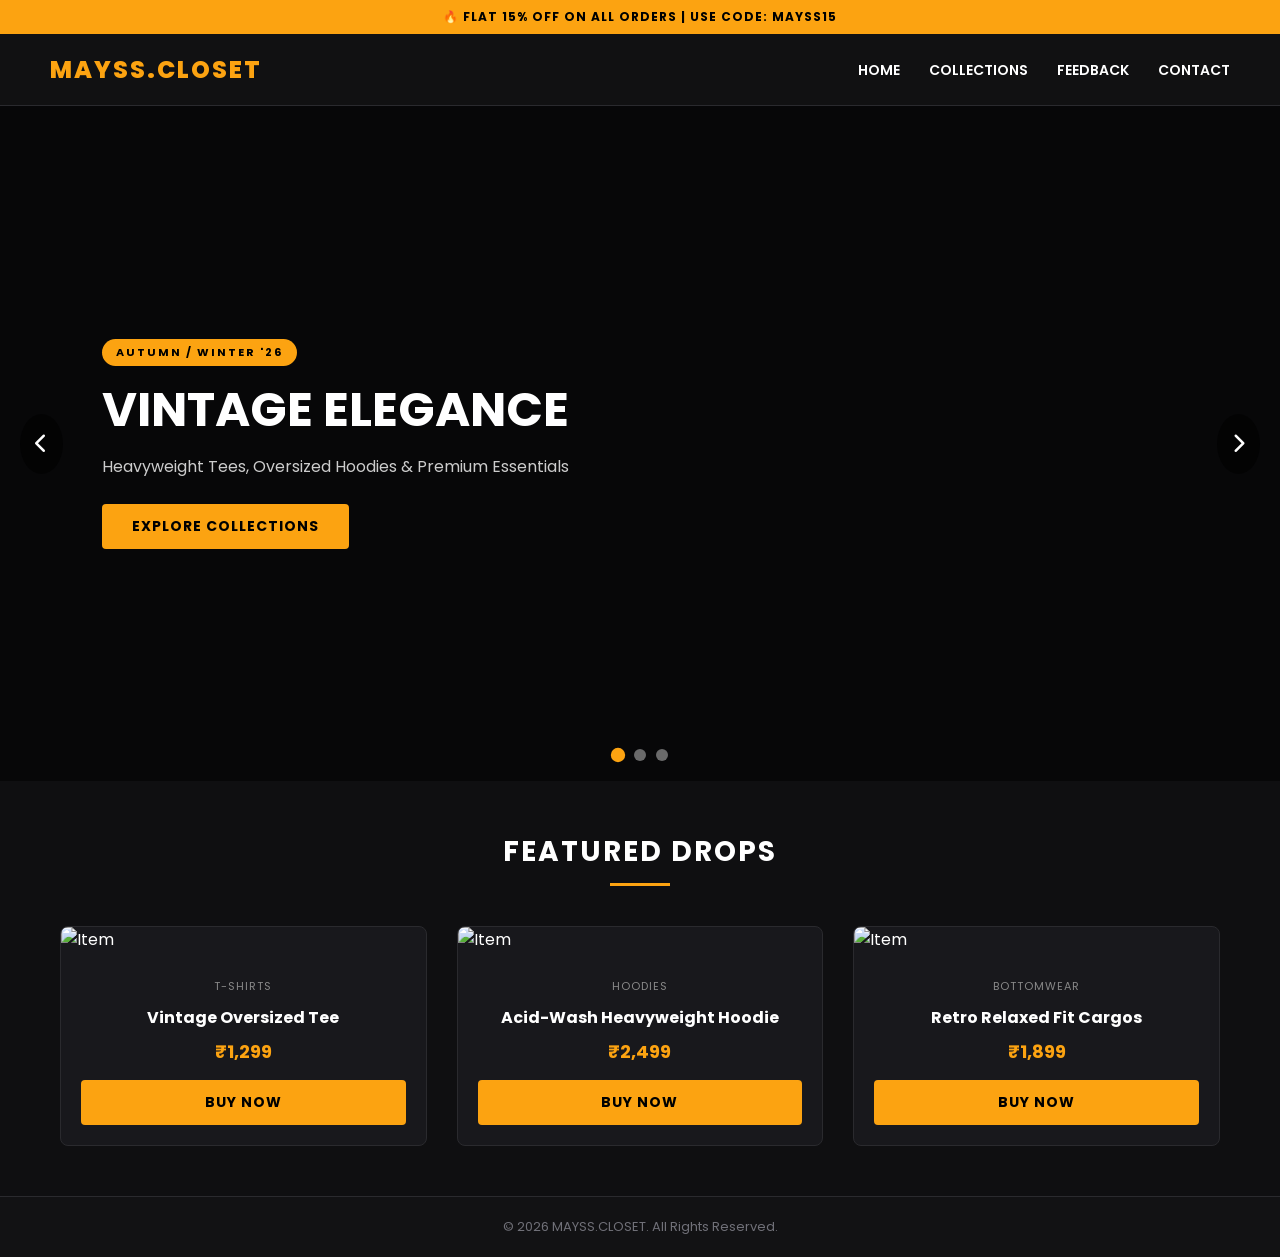
==== index.html @ 42853d1c "Add files via upload" ====
<!DOCTYPE html>
<html lang="en">
<head>
    <meta charset="UTF-8">
    <meta name="viewport" content="width=device-width, initial-scale=1.0">
    <title>mayss.closet | Premium Fashion</title>
    
    <!-- Google Fonts & Font Awesome Icons -->
    <link href="https://fonts.googleapis.com/css2?family=Poppins:wght@300;400;600;700&display=swap" rel="stylesheet">
    <link rel="stylesheet" href="https://cdnjs.cloudflare.com/ajax/libs/font-awesome/6.4.0/css/all.min.css">

    <style>
        * {
            margin: 0;
            padding: 0;
            box-sizing: border-box;
            font-family: 'Poppins', sans-serif;
        }

        body {
            background-color: #0f0f11;
            color: #ffffff;
            overflow-x: hidden;
        }

        /* Top Bar Announcement */
        .top-bar {
            background: #fca311;
            color: #000;
            text-align: center;
            padding: 8px;
            font-size: 12px;
            font-weight: 700;
            letter-spacing: 1px;
            text-transform: uppercase;
        }

        /* Header Navigation */
        header {
            background: rgba(18, 18, 20, 0.95);
            padding: 18px 50px;
            display: flex;
            justify-content: space-between;
            align-items: center;
            border-bottom: 1px solid #2a2a2e;
            position: sticky;
            top: 0;
            z-index: 1000;
        }

        .logo {
            font-size: 24px;
            font-weight: 800;
            color: #fca311;
            letter-spacing: 2px;
            text-transform: uppercase;
        }

        nav a {
            color: #ffffff;
            text-decoration: none;
            margin-left: 25px;
            font-weight: 600;
            font-size: 14px;
            text-transform: uppercase;
            transition: 0.3s;
        }

        nav a:hover {
            color: #fca311;
        }

        /* Hero Banner Slider Section */
        .hero-slider {
            position: relative;
            width: 100%;
            height: 75vh;
            overflow: hidden;
        }

        .slide {
            position: absolute;
            top: 0;
            left: 0;
            width: 100%;
            height: 100%;
            opacity: 0;
            transition: opacity 0.8s ease-in-out;
            background-size: cover;
            background-position: center;
            display: flex;
            align-items: center;
            padding-left: 8%;
        }

        .slide.active {
            opacity: 1;
        }

        .slide::before {
            content: '';
            position: absolute;
            top: 0; left: 0; right: 0; bottom: 0;
            background: rgba(0, 0, 0, 0.5);
        }

        .hero-content {
            position: relative;
            z-index: 2;
            max-width: 600px;
        }

        .badge {
            background: #fca311;
            color: #000;
            font-size: 11px;
            font-weight: 700;
            padding: 5px 14px;
            letter-spacing: 2px;
            text-transform: uppercase;
            border-radius: 20px;
            display: inline-block;
            margin-bottom: 15px;
        }

        .hero-content h1 {
            font-size: 48px;
            font-weight: 700;
            margin-bottom: 15px;
            line-height: 1.2;
            text-transform: uppercase;
        }

        .hero-content p {
            font-size: 16px;
            color: #cccccc;
            margin-bottom: 25px;
        }

        /* Primary Button */
        .btn-primary {
            display: inline-block;
            padding: 12px 30px;
            background: #fca311;
            color: #000;
            text-decoration: none;
            font-weight: 700;
            font-size: 14px;
            letter-spacing: 1px;
            text-transform: uppercase;
            border-radius: 4px;
            transition: 0.3s ease;
            border: none;
            cursor: pointer;
        }

        .btn-primary:hover {
            background: #ffffff;
            color: #000;
        }

        /* Slider Controls (Dots & Arrows) */
        .slider-arrow {
            position: absolute;
            top: 50%;
            transform: translateY(-50%);
            background: rgba(0,0,0,0.6);
            color: #fff;
            border: none;
            font-size: 20px;
            padding: 15px;
            cursor: pointer;
            z-index: 10;
            border-radius: 50%;
            transition: 0.3s;
        }

        .slider-arrow:hover {
            background: #fca311;
            color: #000;
        }

        .prev { left: 20px; }
        .next { right: 20px; }

        .dots-container {
            position: absolute;
            bottom: 20px;
            width: 100%;
            display: flex;
            justify-content: center;
            gap: 10px;
            z-index: 10;
        }

        .dot {
            width: 12px;
            height: 12px;
            background: rgba(255,255,255,0.4);
            border-radius: 50%;
            cursor: pointer;
        }

        .dot.active {
            background: #fca311;
            transform: scale(1.2);
        }

        /* Main Container & Product Grid */
        .container {
            max-width: 1200px;
            margin: 50px auto;
            padding: 0 20px;
        }

        .section-title {
            text-align: center;
            font-size: 28px;
            text-transform: uppercase;
            letter-spacing: 2px;
            margin-bottom: 40px;
            position: relative;
        }

        .section-title::after {
            content: '';
            display: block;
            width: 60px;
            height: 3px;
            background: #fca311;
            margin: 10px auto 0;
        }

        .grid {
            display: grid;
            grid-template-columns: repeat(auto-fit, minmax(260px, 1fr));
            gap: 30px;
        }

        .product-card {
            background: #18181c;
            border: 1px solid #2a2a2e;
            border-radius: 8px;
            overflow: hidden;
            transition: 0.3s ease;
        }

        .product-card:hover {
            transform: translateY(-8px);
            border-color: #fca311;
        }

        .card-img {
            height: 320px;
            width: 100%;
            object-fit: cover;
        }

        .card-details {
            padding: 20px;
            text-align: center;
        }

        .category {
            font-size: 11px;
            color: #888;
            text-transform: uppercase;
            letter-spacing: 1px;
        }

        .card-details h3 {
            font-size: 16px;
            margin: 8px 0;
        }

        .price {
            font-size: 18px;
            font-weight: 700;
            color: #fca311;
            margin-bottom: 15px;
        }

        /* Footer */
        footer {
            background: #121214;
            border-top: 1px solid #2a2a2e;
            color: #707078;
            text-align: center;
            padding: 20px;
            font-size: 13px;
            margin-top: 50px;
        }
    </style>
</head>
<body>

<div class="top-bar">🔥 FLAT 15% OFF ON ALL ORDERS | USE CODE: MAYSS15</div>

<header>
    <div class="logo">MAYSS.CLOSET</div>
    <nav>
        <a href="index.php">Home</a>
        <a href="products.php">Collections</a>
        <a href="feedback.php">Feedback</a>
        <a href="contact.php">Contact</a>
    </nav>
</header>

<!-- Banner Slider -->
<div class="hero-slider">
    <!-- Slide 1 -->
    <div class="slide active" style="background-image: url('https://images.unsplash.com/photo-1441986300917-64674bd600d8?auto=format&fit=crop&w=1600&q=80');">
        <div class="hero-content">
            <span class="badge">Autumn / Winter '26</span>
            <h1>Vintage Elegance</h1>
            <p>Heavyweight Tees, Oversized Hoodies & Premium Essentials</p>
            <a href="products.php" class="btn-primary">Explore Collections</a>
        </div>
    </div>

    <!-- Slide 2 -->
    <div class="slide" style="background-image: url('https://images.unsplash.com/photo-1490481651871-ab68de25d43d?auto=format&fit=crop&w=1600&q=80');">
        <div class="hero-content">
            <span class="badge">Limited Streetwear Drop</span>
            <h1>Urban Authority</h1>
            <p>Designed for Maximum Comfort & Unmatched Street Cred</p>
            <a href="products.php" class="btn-primary">Shop Streetwear</a>
        </div>
    </div>

    <!-- Slide 3 -->
    <div class="slide" style="background-image: url('https://images.unsplash.com/photo-1469334031218-e382a71b716b?auto=format&fit=crop&w=1600&q=80');">
        <div class="hero-content">
            <span class="badge">Trending Now</span>
            <h1>Aesthetic Denim</h1>
            <p>Classic Acid Wash Outerwear & Cargo Pants</p>
            <a href="products.php" class="btn-primary">View Collection</a>
        </div>
    </div>

    <!-- Controls -->
    <button class="slider-arrow prev" onclick="changeSlide(-1)"><i class="fa-solid fa-chevron-left"></i></button>
    <button class="slider-arrow next" onclick="changeSlide(1)"><i class="fa-solid fa-chevron-right"></i></button>

    <div class="dots-container">
        <span class="dot active" onclick="setSlide(0)"></span>
        <span class="dot" onclick="setSlide(1)"></span>
        <span class="dot" onclick="setSlide(2)"></span>
    </div>
</div>

<!-- Featured Products Section -->
<div class="container">
    <h2 class="section-title">Featured Drops</h2>
    <div class="grid">

        <div class="product-card">
            <img class="card-img" src="https://images.unsplash.com/photo-1521572267360-ee0c2909d518?auto=format&fit=crop&w=600&q=80" alt="Item">
            <div class="card-details">
                <span class="category">T-Shirts</span>
                <h3>Vintage Oversized Tee</h3>
                <p class="price">₹1,299</p>
                <a href="checkout.php?item=Vintage%20Oversized%20Tee&price=1299" class="btn-primary" style="display:block; text-align:center;">Buy Now</a>
            </div>
        </div>

        <div class="product-card">
            <img class="card-img" src="https://images.unsplash.com/photo-1556905055-8f358a7a47b2?auto=format&fit=crop&w=600&q=80" alt="Item">
            <div class="card-details">
                <span class="category">Hoodies</span>
                <h3>Acid-Wash Heavyweight Hoodie</h3>
                <p class="price">₹2,499</p>
                <a href="checkout.php?item=Acid-Wash%20Heavyweight%20Hoodie&price=2499" class="btn-primary" style="display:block; text-align:center;">Buy Now</a>
            </div>
        </div>

        <div class="product-card">
            <img class="card-img" src="https://images.unsplash.com/photo-1541099649105-f69ad21f3246?auto=format&fit=crop&w=600&q=80" alt="Item">
            <div class="card-details">
                <span class="category">Bottomwear</span>
                <h3>Retro Relaxed Fit Cargos</h3>
                <p class="price">₹1,899</p>
                <a href="checkout.php?item=Retro%20Relaxed%20Fit%20Cargos&price=1899" class="btn-primary" style="display:block; text-align:center;">Buy Now</a>
            </div>
        </div>

    </div>
</div>

<footer>
    <p>&copy; 2026 MAYSS.CLOSET. All Rights Reserved.</p>
</footer>

<!-- Slider JavaScript -->
<script>
    let slideIndex = 0;
    const slides = document.querySelectorAll('.slide');
    const dots = document.querySelectorAll('.dot');

    function showSlide(index) {
        if (index >= slides.length) slideIndex = 0;
        else if (index < 0) slideIndex = slides.length - 1;
        else slideIndex = index;

        slides.forEach(s => s.classList.remove('active'));
        dots.forEach(d => d.classList.remove('active'));

        slides[slideIndex].classList.add('active');
        dots[slideIndex].classList.add('active');
    }

    function changeSlide(direction) {
        showSlide(slideIndex + direction);
    }

    function setSlide(index) {
        showSlide(index);
    }

    // Auto Slide every 4 seconds
    setInterval(() => {
        changeSlide(1);
    }, 4000);
</script>

</body>
</html>
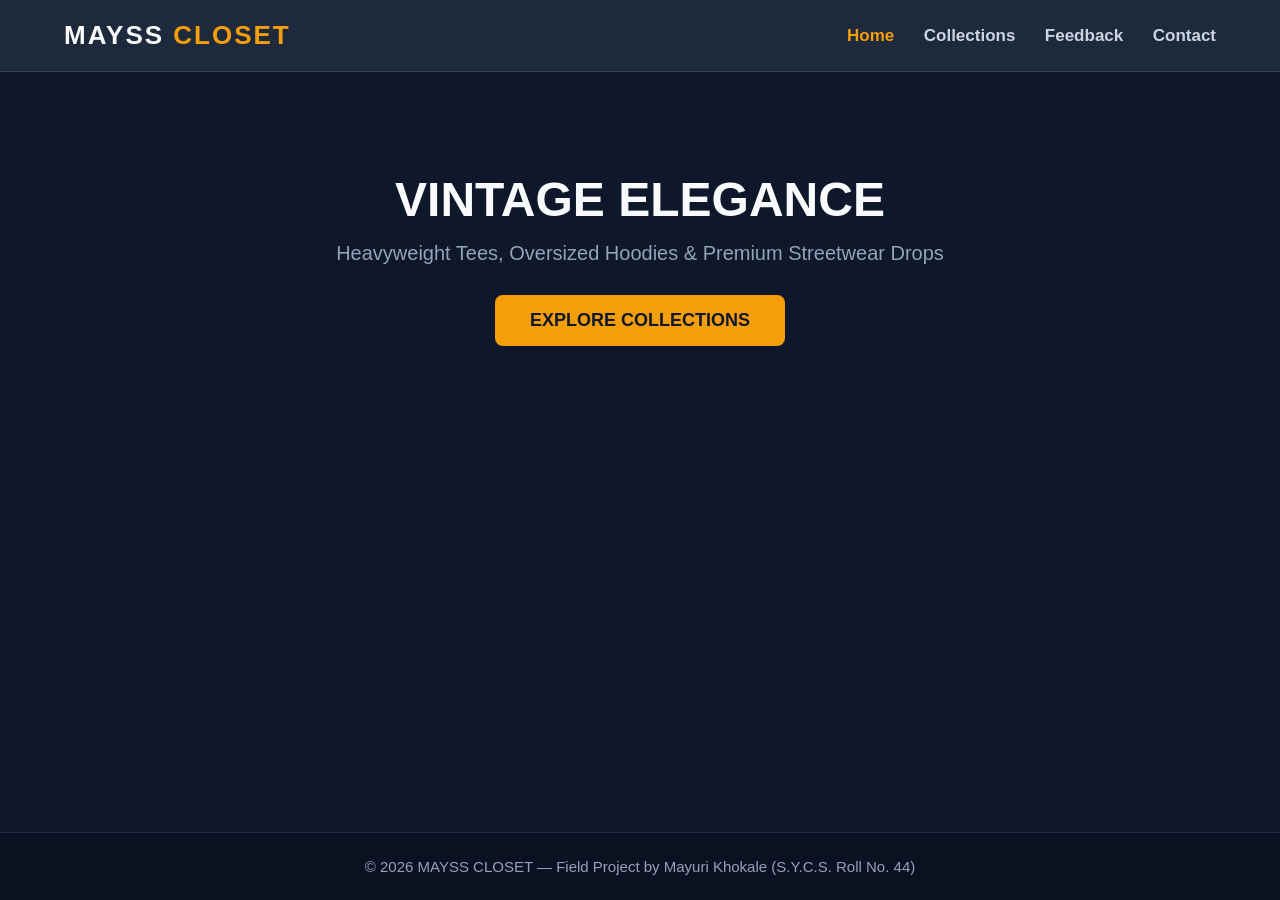
==== commit 524336aa: "Add files via upload" ====
--- a/index.html
+++ b/index.html
@@ -3,425 +3,42 @@
 <head>
     <meta charset="UTF-8">
     <meta name="viewport" content="width=device-width, initial-scale=1.0">
-    <title>mayss.closet | Premium Fashion</title>
-    
-    <!-- Google Fonts & Font Awesome Icons -->
-    <link href="https://fonts.googleapis.com/css2?family=Poppins:wght@300;400;600;700&display=swap" rel="stylesheet">
-    <link rel="stylesheet" href="https://cdnjs.cloudflare.com/ajax/libs/font-awesome/6.4.0/css/all.min.css">
-
+    <title>MAYSS CLOSET | Premium Fashion</title>
     <style>
-        * {
-            margin: 0;
-            padding: 0;
-            box-sizing: border-box;
-            font-family: 'Poppins', sans-serif;
-        }
-
-        body {
-            background-color: #0f0f11;
-            color: #ffffff;
-            overflow-x: hidden;
-        }
-
-        /* Top Bar Announcement */
-        .top-bar {
-            background: #fca311;
-            color: #000;
-            text-align: center;
-            padding: 8px;
-            font-size: 12px;
-            font-weight: 700;
-            letter-spacing: 1px;
-            text-transform: uppercase;
-        }
-
-        /* Header Navigation */
-        header {
-            background: rgba(18, 18, 20, 0.95);
-            padding: 18px 50px;
-            display: flex;
-            justify-content: space-between;
-            align-items: center;
-            border-bottom: 1px solid #2a2a2e;
-            position: sticky;
-            top: 0;
-            z-index: 1000;
-        }
-
-        .logo {
-            font-size: 24px;
-            font-weight: 800;
-            color: #fca311;
-            letter-spacing: 2px;
-            text-transform: uppercase;
-        }
-
-        nav a {
-            color: #ffffff;
-            text-decoration: none;
-            margin-left: 25px;
-            font-weight: 600;
-            font-size: 14px;
-            text-transform: uppercase;
-            transition: 0.3s;
-        }
-
-        nav a:hover {
-            color: #fca311;
-        }
-
-        /* Hero Banner Slider Section */
-        .hero-slider {
-            position: relative;
-            width: 100%;
-            height: 75vh;
-            overflow: hidden;
-        }
-
-        .slide {
-            position: absolute;
-            top: 0;
-            left: 0;
-            width: 100%;
-            height: 100%;
-            opacity: 0;
-            transition: opacity 0.8s ease-in-out;
-            background-size: cover;
-            background-position: center;
-            display: flex;
-            align-items: center;
-            padding-left: 8%;
-        }
-
-        .slide.active {
-            opacity: 1;
-        }
-
-        .slide::before {
-            content: '';
-            position: absolute;
-            top: 0; left: 0; right: 0; bottom: 0;
-            background: rgba(0, 0, 0, 0.5);
-        }
-
-        .hero-content {
-            position: relative;
-            z-index: 2;
-            max-width: 600px;
-        }
-
-        .badge {
-            background: #fca311;
-            color: #000;
-            font-size: 11px;
-            font-weight: 700;
-            padding: 5px 14px;
-            letter-spacing: 2px;
-            text-transform: uppercase;
-            border-radius: 20px;
-            display: inline-block;
-            margin-bottom: 15px;
-        }
-
-        .hero-content h1 {
-            font-size: 48px;
-            font-weight: 700;
-            margin-bottom: 15px;
-            line-height: 1.2;
-            text-transform: uppercase;
-        }
-
-        .hero-content p {
-            font-size: 16px;
-            color: #cccccc;
-            margin-bottom: 25px;
-        }
-
-        /* Primary Button */
-        .btn-primary {
-            display: inline-block;
-            padding: 12px 30px;
-            background: #fca311;
-            color: #000;
-            text-decoration: none;
-            font-weight: 700;
-            font-size: 14px;
-            letter-spacing: 1px;
-            text-transform: uppercase;
-            border-radius: 4px;
-            transition: 0.3s ease;
-            border: none;
-            cursor: pointer;
-        }
-
-        .btn-primary:hover {
-            background: #ffffff;
-            color: #000;
-        }
-
-        /* Slider Controls (Dots & Arrows) */
-        .slider-arrow {
-            position: absolute;
-            top: 50%;
-            transform: translateY(-50%);
-            background: rgba(0,0,0,0.6);
-            color: #fff;
-            border: none;
-            font-size: 20px;
-            padding: 15px;
-            cursor: pointer;
-            z-index: 10;
-            border-radius: 50%;
-            transition: 0.3s;
-        }
-
-        .slider-arrow:hover {
-            background: #fca311;
-            color: #000;
-        }
-
-        .prev { left: 20px; }
-        .next { right: 20px; }
-
-        .dots-container {
-            position: absolute;
-            bottom: 20px;
-            width: 100%;
-            display: flex;
-            justify-content: center;
-            gap: 10px;
-            z-index: 10;
-        }
-
-        .dot {
-            width: 12px;
-            height: 12px;
-            background: rgba(255,255,255,0.4);
-            border-radius: 50%;
-            cursor: pointer;
-        }
-
-        .dot.active {
-            background: #fca311;
-            transform: scale(1.2);
-        }
-
-        /* Main Container & Product Grid */
-        .container {
-            max-width: 1200px;
-            margin: 50px auto;
-            padding: 0 20px;
-        }
-
-        .section-title {
-            text-align: center;
-            font-size: 28px;
-            text-transform: uppercase;
-            letter-spacing: 2px;
-            margin-bottom: 40px;
-            position: relative;
-        }
-
-        .section-title::after {
-            content: '';
-            display: block;
-            width: 60px;
-            height: 3px;
-            background: #fca311;
-            margin: 10px auto 0;
-        }
-
-        .grid {
-            display: grid;
-            grid-template-columns: repeat(auto-fit, minmax(260px, 1fr));
-            gap: 30px;
-        }
-
-        .product-card {
-            background: #18181c;
-            border: 1px solid #2a2a2e;
-            border-radius: 8px;
-            overflow: hidden;
-            transition: 0.3s ease;
-        }
-
-        .product-card:hover {
-            transform: translateY(-8px);
-            border-color: #fca311;
-        }
-
-        .card-img {
-            height: 320px;
-            width: 100%;
-            object-fit: cover;
-        }
-
-        .card-details {
-            padding: 20px;
-            text-align: center;
-        }
-
-        .category {
-            font-size: 11px;
-            color: #888;
-            text-transform: uppercase;
-            letter-spacing: 1px;
-        }
-
-        .card-details h3 {
-            font-size: 16px;
-            margin: 8px 0;
-        }
-
-        .price {
-            font-size: 18px;
-            font-weight: 700;
-            color: #fca311;
-            margin-bottom: 15px;
-        }
-
-        /* Footer */
-        footer {
-            background: #121214;
-            border-top: 1px solid #2a2a2e;
-            color: #707078;
-            text-align: center;
-            padding: 20px;
-            font-size: 13px;
-            margin-top: 50px;
-        }
+        * { margin: 0; padding: 0; box-sizing: border-box; font-family: 'Segoe UI', sans-serif; }
+        body { background-color: #0f172a; color: #f8fafc; min-height: 100vh; display: flex; flex-direction: column; }
+        header { background-color: #1e293b; padding: 20px 5%; display: flex; justify-content: space-between; align-items: center; border-bottom: 1px solid #334155; }
+        .logo { font-size: 26px; font-weight: 800; color: #f8fafc; text-decoration: none; letter-spacing: 2px; }
+        .logo span { color: #f59e0b; }
+        nav a { color: #cbd5e1; text-decoration: none; margin-left: 25px; font-weight: 600; font-size: 17px; }
+        nav a:hover { color: #f59e0b; }
+        .hero { text-align: center; padding: 100px 20px; background: linear-gradient(rgba(15, 23, 42, 0.8), rgba(15, 23, 42, 0.8)), url('https://images.unsplash.com/photo-1441986300917-64674bd600d8?auto=format&fit=crop&w=1200&q=80') center/cover; }
+        .hero h1 { font-size: 48px; font-weight: 800; margin-bottom: 15px; color: #f8fafc; text-transform: uppercase; }
+        .hero p { font-size: 20px; color: #94a3b8; margin-bottom: 30px; }
+        .btn-main { padding: 15px 35px; background-color: #f59e0b; color: #0f172a; font-size: 18px; font-weight: 700; text-decoration: none; border-radius: 8px; display: inline-block; transition: 0.3s; }
+        .btn-main:hover { background-color: #d97706; }
+        footer { margin-top: auto; background-color: #0b1120; padding: 25px; text-align: center; color: #94a3b8; font-size: 15px; border-top: 1px solid #1e293b; }
     </style>
 </head>
 <body>
+    <header>
+        <a href="index.html" class="logo">MAYSS <span>CLOSET</span></a>
+        <nav>
+            <a href="index.html" style="color: #f59e0b;">Home</a>
+            <a href="products.html">Collections</a>
+            <a href="feedback.html">Feedback</a>
+            <a href="contact.html">Contact</a>
+        </nav>
+    </header>
 
-<div class="top-bar">🔥 FLAT 15% OFF ON ALL ORDERS | USE CODE: MAYSS15</div>
-
-<header>
-    <div class="logo">MAYSS.CLOSET</div>
-    <nav>
-        <a href="index.php">Home</a>
-        <a href="products.php">Collections</a>
-        <a href="feedback.php">Feedback</a>
-        <a href="contact.php">Contact</a>
-    </nav>
-</header>
-
-<!-- Banner Slider -->
-<div class="hero-slider">
-    <!-- Slide 1 -->
-    <div class="slide active" style="background-image: url('https://images.unsplash.com/photo-1441986300917-64674bd600d8?auto=format&fit=crop&w=1600&q=80');">
-        <div class="hero-content">
-            <span class="badge">Autumn / Winter '26</span>
-            <h1>Vintage Elegance</h1>
-            <p>Heavyweight Tees, Oversized Hoodies & Premium Essentials</p>
-            <a href="products.php" class="btn-primary">Explore Collections</a>
-        </div>
+    <div class="hero">
+        <h1>VINTAGE ELEGANCE</h1>
+        <p>Heavyweight Tees, Oversized Hoodies & Premium Streetwear Drops</p>
+        <a href="products.html" class="btn-main">EXPLORE COLLECTIONS</a>
     </div>
 
-    <!-- Slide 2 -->
-    <div class="slide" style="background-image: url('https://images.unsplash.com/photo-1490481651871-ab68de25d43d?auto=format&fit=crop&w=1600&q=80');">
-        <div class="hero-content">
-            <span class="badge">Limited Streetwear Drop</span>
-            <h1>Urban Authority</h1>
-            <p>Designed for Maximum Comfort & Unmatched Street Cred</p>
-            <a href="products.php" class="btn-primary">Shop Streetwear</a>
-        </div>
-    </div>
-
-    <!-- Slide 3 -->
-    <div class="slide" style="background-image: url('https://images.unsplash.com/photo-1469334031218-e382a71b716b?auto=format&fit=crop&w=1600&q=80');">
-        <div class="hero-content">
-            <span class="badge">Trending Now</span>
-            <h1>Aesthetic Denim</h1>
-            <p>Classic Acid Wash Outerwear & Cargo Pants</p>
-            <a href="products.php" class="btn-primary">View Collection</a>
-        </div>
-    </div>
-
-    <!-- Controls -->
-    <button class="slider-arrow prev" onclick="changeSlide(-1)"><i class="fa-solid fa-chevron-left"></i></button>
-    <button class="slider-arrow next" onclick="changeSlide(1)"><i class="fa-solid fa-chevron-right"></i></button>
-
-    <div class="dots-container">
-        <span class="dot active" onclick="setSlide(0)"></span>
-        <span class="dot" onclick="setSlide(1)"></span>
-        <span class="dot" onclick="setSlide(2)"></span>
-    </div>
-</div>
-
-<!-- Featured Products Section -->
-<div class="container">
-    <h2 class="section-title">Featured Drops</h2>
-    <div class="grid">
-
-        <div class="product-card">
-            <img class="card-img" src="https://images.unsplash.com/photo-1521572267360-ee0c2909d518?auto=format&fit=crop&w=600&q=80" alt="Item">
-            <div class="card-details">
-                <span class="category">T-Shirts</span>
-                <h3>Vintage Oversized Tee</h3>
-                <p class="price">₹1,299</p>
-                <a href="checkout.php?item=Vintage%20Oversized%20Tee&price=1299" class="btn-primary" style="display:block; text-align:center;">Buy Now</a>
-            </div>
-        </div>
-
-        <div class="product-card">
-            <img class="card-img" src="https://images.unsplash.com/photo-1556905055-8f358a7a47b2?auto=format&fit=crop&w=600&q=80" alt="Item">
-            <div class="card-details">
-                <span class="category">Hoodies</span>
-                <h3>Acid-Wash Heavyweight Hoodie</h3>
-                <p class="price">₹2,499</p>
-                <a href="checkout.php?item=Acid-Wash%20Heavyweight%20Hoodie&price=2499" class="btn-primary" style="display:block; text-align:center;">Buy Now</a>
-            </div>
-        </div>
-
-        <div class="product-card">
-            <img class="card-img" src="https://images.unsplash.com/photo-1541099649105-f69ad21f3246?auto=format&fit=crop&w=600&q=80" alt="Item">
-            <div class="card-details">
-                <span class="category">Bottomwear</span>
-                <h3>Retro Relaxed Fit Cargos</h3>
-                <p class="price">₹1,899</p>
-                <a href="checkout.php?item=Retro%20Relaxed%20Fit%20Cargos&price=1899" class="btn-primary" style="display:block; text-align:center;">Buy Now</a>
-            </div>
-        </div>
-
-    </div>
-</div>
-
-<footer>
-    <p>&copy; 2026 MAYSS.CLOSET. All Rights Reserved.</p>
-</footer>
-
-<!-- Slider JavaScript -->
-<script>
-    let slideIndex = 0;
-    const slides = document.querySelectorAll('.slide');
-    const dots = document.querySelectorAll('.dot');
-
-    function showSlide(index) {
-        if (index >= slides.length) slideIndex = 0;
-        else if (index < 0) slideIndex = slides.length - 1;
-        else slideIndex = index;
-
-        slides.forEach(s => s.classList.remove('active'));
-        dots.forEach(d => d.classList.remove('active'));
-
-        slides[slideIndex].classList.add('active');
-        dots[slideIndex].classList.add('active');
-    }
-
-    function changeSlide(direction) {
-        showSlide(slideIndex + direction);
-    }
-
-    function setSlide(index) {
-        showSlide(index);
-    }
-
-    // Auto Slide every 4 seconds
-    setInterval(() => {
-        changeSlide(1);
-    }, 4000);
-</script>
-
+    <footer>
+        <p>© 2026 MAYSS CLOSET — Field Project by Mayuri Khokale (S.Y.C.S. Roll No. 44)</p>
+    </footer>
 </body>
 </html>
